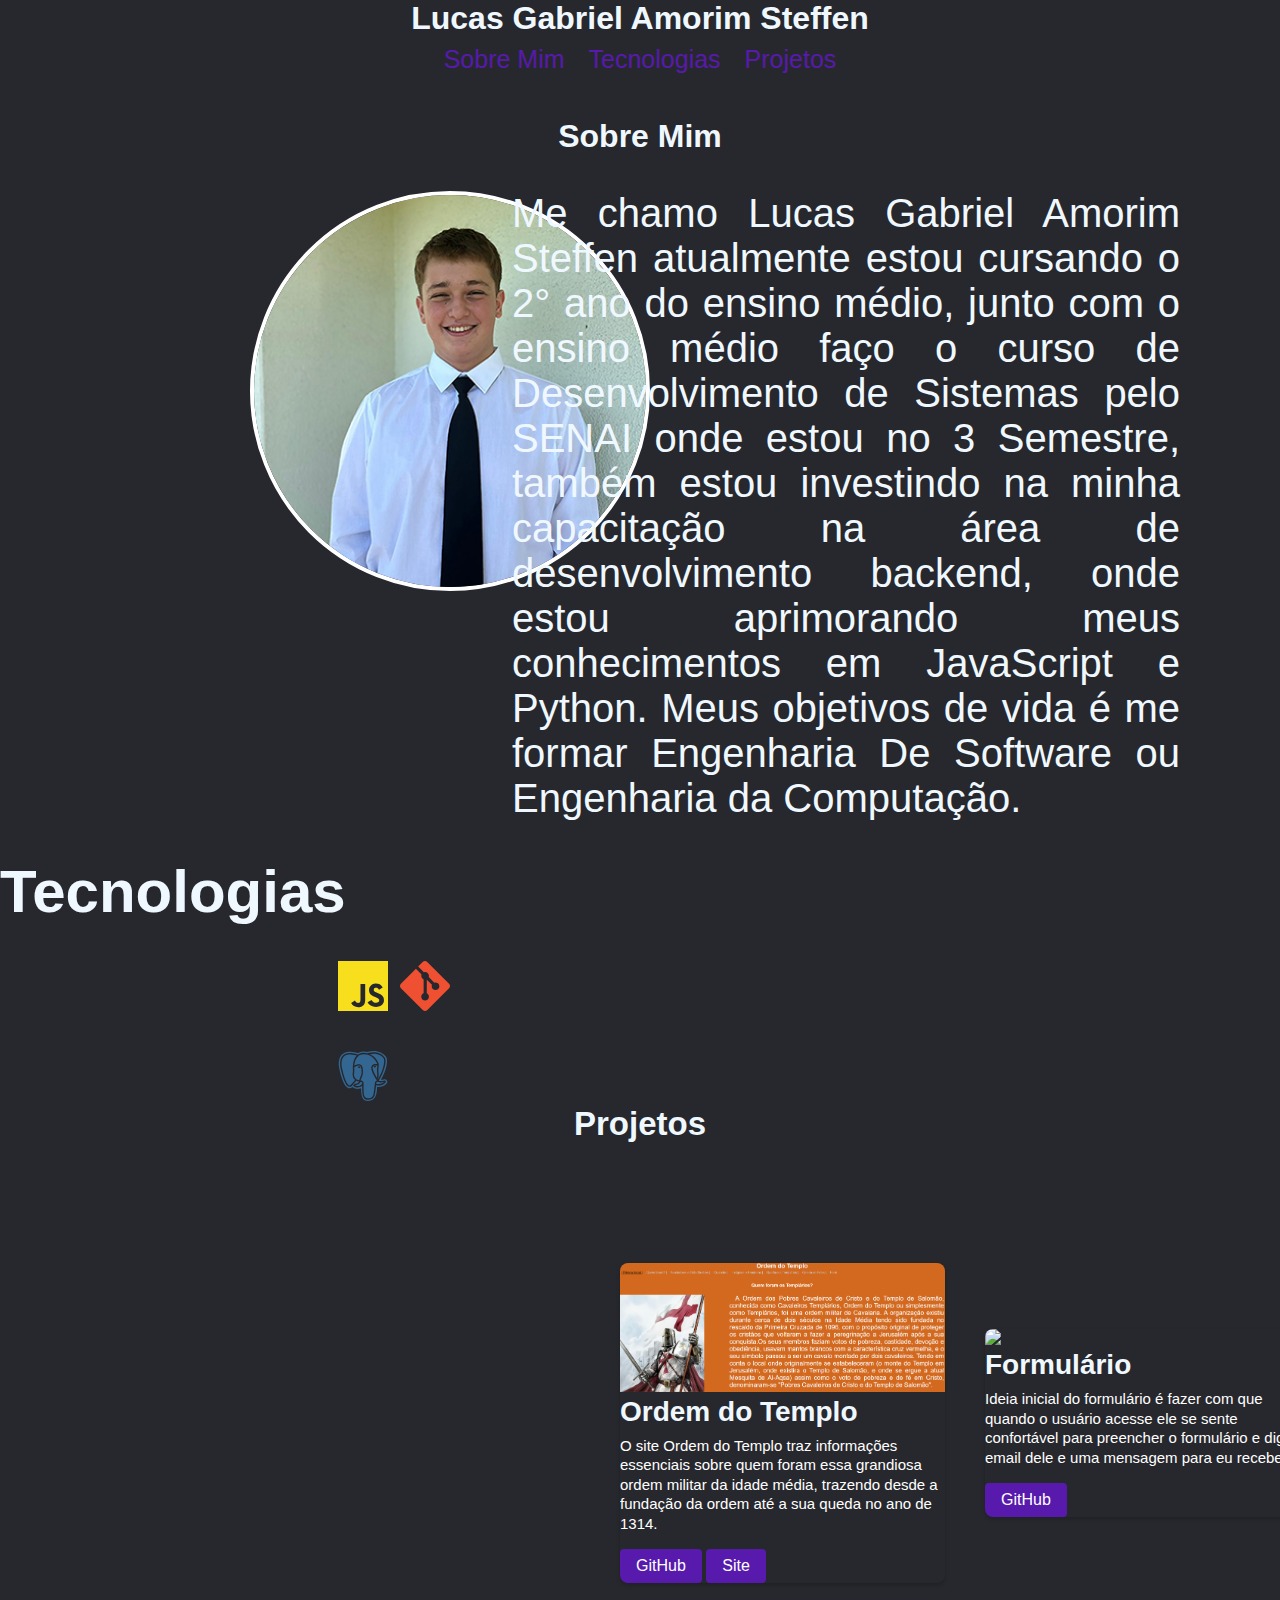
==== Index.html @ 4415d1f2 "small att" ====
<!DOCTYPE html>
<html lang="en">
  <head>
    <meta charset="UTF-8" />
    <meta name="viewport" content="width=device-width, initial-scale=1.0" />
    <title>Portfolio de Lucas</title>
    <link rel="stylesheet" href="style.css" />
  </head>
  <body>
    <div class="header">
      <div>
        <h1>Lucas Gabriel Amorim Steffen</h1>
      </div>
      <nav class="top-menu">
        <ul>
          <li><a href="#Sobre-Mim">Sobre Mim</a></li>
          <li><a href="#Tecnologias">Tecnologias</a></li>
          <li><a href="#Projetos">Projetos</a></li>
        </ul>
      </nav>
    </div>

    <article>
      <h1 id="Sobre-Mim">Sobre Mim</h1>
      <div class="bloco">
        <div class="coluna-esquerda">
          <div class="foto-perfil">
            <img src="_imagens/Cintura-cima.jpg" alt="foto-perfil" />
          </div>
        </div>
        <div class="coluna-direita">
          <p class="aboutme">
            Me chamo Lucas Gabriel Amorim Steffen atualmente estou cursando o 2°
            ano do ensino médio, junto com o ensino médio faço o curso de
            Desenvolvimento de Sistemas pelo SENAI onde estou no 3 Semestre,
            também estou investindo na minha capacitação na área de
            desenvolvimento backend, onde estou aprimorando meus conhecimentos em
            JavaScript e Python. Meus objetivos de vida é me formar
            Engenharia De Software ou Engenharia da Computação.
          </p>
        </div>
      </div>
    </article>

    <section>
      <article>
        <div class="technology">
          <h1 id="Tecnologias">Tecnologias</h1>
        </div>
        <div class="tecgr">
          <svg
            class="tech"
            role="img"
            viewBox="0 0 24 24"
            xmlns="http://www.w3.org/2000/svg"
          >
            <title>JavaScript icon</title>
            <path
              d="M0 0h24v24H0V0zm22.034 18.276c-.175-1.095-.888-2.015-3.003-2.873-.736-.345-1.554-.585-1.797-1.14-.091-.33-.105-.51-.046-.705.15-.646.915-.84 1.515-.66.39.12.75.42.976.9 1.034-.676 1.034-.676 1.755-1.125-.27-.42-.404-.601-.586-.78-.63-.705-1.469-1.065-2.834-1.034l-.705.089c-.676.165-1.32.525-1.71 1.005-1.14 1.291-.811 3.541.569 4.471 1.365 1.02 3.361 1.244 3.616 2.205.24 1.17-.87 1.545-1.966 1.41-.811-.18-1.26-.586-1.755-1.336l-1.83 1.051c.21.48.45.689.81 1.109 1.74 1.756 6.09 1.666 6.871-1.004.029-.09.24-.705.074-1.65l.046.067zm-8.983-7.245h-2.248c0 1.938-.009 3.864-.009 5.805 0 1.232.063 2.363-.138 2.711-.33.689-1.18.601-1.566.48-.396-.196-.597-.466-.83-.855-.063-.105-.11-.196-.127-.196l-1.825 1.125c.305.63.75 1.172 1.324 1.517.855.51 2.004.675 3.207.405.783-.226 1.458-.691 1.811-1.411.51-.93.402-2.07.397-3.346.012-2.054 0-4.109 0-6.179l.004-.056z"
              fill="#F7DF1E"
            />
          </svg>
          <svg
            class="tech"
            role="img"
            viewBox="0 0 24 24"
            xmlns="http://www.w3.org/2000/svg"
          >
            <title>Git icon</title>
            <path
              d="M23.546 10.93L13.067.452c-.604-.603-1.582-.603-2.188 0L8.708 2.627l2.76 2.76c.645-.215 1.379-.07 1.889.441.516.515.658 1.258.438 1.9l2.658 2.66c.645-.223 1.387-.078 1.9.435.721.72.721 1.884 0 2.604-.719.719-1.881.719-2.6 0-.539-.541-.674-1.337-.404-1.996L12.86 8.955v6.525c.176.086.342.203.488.348.713.721.713 1.883 0 2.6-.719.721-1.889.721-2.609 0-.719-.719-.719-1.879 0-2.598.182-.18.387-.316.605-.406V8.835c-.217-.091-.424-.222-.6-.401-.545-.545-.676-1.342-.396-2.009L7.636 3.7.45 10.881c-.6.605-.6 1.584 0 2.189l10.48 10.477c.604.604 1.582.604 2.186 0l10.43-10.43c.605-.603.605-1.582 0-2.187"
              fill="#F05032"
            />
          </svg>
        </div>
      </article>
      <article>
        <div class="tecgr">
          <svg class="tech" role="img" xmlns="http://www.w3.org/2000/svg" viewBox="0 0 24 24"><title>PostgreSQL icon</title><path d="M17.086 0a10.134 10.134 0 00-2.755.403l-.063.02a10.922 10.922 0 00-1.71-.165C11.38.238 10.368.524 9.552 1 8.748.721 7.08.24 5.322.336c-1.224.067-2.56.44-3.55 1.484C.785 2.865.262 4.482.372 6.682c.03.607.204 1.597.49 2.88.288 1.281.69 2.782 1.194 4.151.503 1.37 1.054 2.6 1.915 3.436.43.42 1.022.771 1.72.742.49-.02.933-.235 1.315-.552.186.245.385.352.566.451.228.125.45.21.68.266.413.103 1.12.241 1.948.1.282-.047.579-.139.875-.27.01.33.024.653.037.98.04 1.036.067 1.993.378 2.832.05.137.187.843.727 1.466.54.624 1.598 1.013 2.803.755.85-.182 1.93-.51 2.649-1.532.71-1.01 1.03-2.459 1.093-4.809a4.73 4.73 0 01.055-.336l.169.015h.02c.907.041 1.89-.088 2.713-.47.728-.337 1.279-.678 1.68-1.283.1-.15.21-.33.24-.643.03-.312-.15-.8-.446-1.025-.595-.452-.97-.28-1.37-.197a6.27 6.27 0 01-1.202.146c1.156-1.947 1.985-4.015 2.458-5.845.28-1.08.437-2.076.45-2.947.013-.87-.058-1.642-.58-2.309C21.318.6 19.025.024 17.25.004c-.055 0-.11-.002-.165 0zm-.047.64c1.678-.016 3.822.455 5.36 2.422.347.442.45 1.088.438 1.884-.013.795-.16 1.747-.43 2.79-.521 2.02-1.507 4.375-2.896 6.488a.756.756 0 00.158.086c.29.12.95.223 2.27-.048.332-.07.575-.117.827.075a.52.52 0 01.183.425.704.704 0 01-.13.336c-.255.383-.758.746-1.403 1.045-.571.266-1.39.405-2.116.413-.364.004-.7-.024-.985-.113l-.018-.007c-.11 1.06-.363 3.153-.528 4.108-.132.77-.363 1.382-.804 1.84-.44.458-1.063.734-1.901.914-1.038.223-1.795-.017-2.283-.428-.487-.41-.71-.954-.844-1.287-.092-.23-.14-.528-.186-.926-.046-.398-.08-.885-.103-1.434a51.426 51.426 0 01-.03-2.523 3.061 3.061 0 01-1.552.76c-.69.117-1.304.002-1.671-.09a2.276 2.276 0 01-.52-.2c-.17-.092-.332-.195-.44-.398a.56.56 0 01-.057-.38.61.61 0 01.218-.332c.198-.16.46-.25.855-.333.719-.148.97-.249 1.123-.37.13-.104.277-.314.537-.622a1.16 1.16 0 01-.003-.04 2.96 2.96 0 01-1.33-.359c-.15.158-.916.968-1.85 2.092-.393.47-.827.74-1.285.76-.458.02-.872-.212-1.224-.553-.703-.683-1.264-1.858-1.753-3.186-.488-1.328-.885-2.807-1.167-4.067-.283-1.26-.45-2.276-.474-2.766-.105-2.082.382-3.485 1.217-4.37.836-.885 1.982-1.22 3.099-1.284 2.005-.115 3.909.584 4.294.734.742-.504 1.698-.818 2.892-.798a7.39 7.39 0 011.68.218l.02-.009a6.854 6.854 0 01.74-.214 9.626 9.626 0 012.07-.25zm.152.67h-.146a8.74 8.74 0 00-1.704.192c1.246.552 2.187 1.402 2.85 2.25a8.44 8.44 0 011.132 1.92c.11.264.184.487.226.66.02.087.035.16.04.236a.44.44 0 01-.012.144c0 .003-.005.01-.006.013.03.876-.187 1.47-.213 2.306-.02.606.135 1.318.173 2.095.036.73-.052 1.532-.526 2.32.04.047.076.095.114.143 1.254-1.975 2.158-4.16 2.64-6.023.258-1.003.395-1.912.407-2.632.01-.72-.124-1.242-.295-1.46-1.342-1.716-3.158-2.153-4.68-2.165zm-4.79.256c-1.182.003-2.03.36-2.673.895-.663.553-1.108 1.31-1.4 2.085-.347.92-.466 1.81-.513 2.414l.013-.008c.357-.2.826-.4 1.328-.516.502-.115 1.043-.15 1.533.04s.895.636 1.042 1.314c.704 3.257-.22 4.468-.56 5.382a9.61 9.61 0 00-.33 1.013c.043-.01.086-.022.129-.026.24-.02.428.06.54.108.342.142.577.44.704.78.033.09.057.185.07.284a.336.336 0 01.02.127 55.14 55.14 0 00.014 3.738c.023.538.057 1.012.1 1.386.043.373.104.657.143.753.128.32.315.74.653 1.024.338.284.823.474 1.709.284.768-.165 1.242-.394 1.559-.723.316-.329.505-.787.626-1.488.18-1.05.545-4.095.589-4.668-.02-.432.044-.764.182-1.017.142-.26.362-.419.552-.505.095-.043.184-.072.257-.093a5.956 5.956 0 00-.243-.325 4.456 4.456 0 01-.666-1.099 8.296 8.296 0 00-.257-.483c-.133-.24-.301-.54-.477-.877-.352-.675-.735-1.493-.934-2.29-.198-.796-.227-1.62.28-2.2.45-.517 1.24-.73 2.427-.61-.035-.106-.056-.193-.115-.333a7.817 7.817 0 00-1.041-1.764c-1.005-1.285-2.632-2.559-5.146-2.6H12.4zm-6.642.052c-.127 0-.254.004-.38.011-1.01.058-1.965.351-2.648 1.075-.684.724-1.134 1.911-1.036 3.876.019.372.18 1.414.459 2.652.277 1.238.67 2.695 1.142 3.982.473 1.287 1.046 2.407 1.59 2.937.274.265.512.372.728.363.217-.01.478-.135.797-.518a43.244 43.244 0 011.81-2.048 3.497 3.497 0 01-1.167-3.15c.103-.739.117-1.43.105-1.976-.012-.532-.05-.886-.05-1.107a.336.336 0 010-.019v-.005l-.001-.006A9.893 9.893 0 017.7 4.307c.28-.744.697-1.5 1.322-2.112-.614-.202-1.704-.51-2.884-.568a7.603 7.603 0 00-.38-.01zM18.157 6.9c-.68.01-1.06.184-1.26.413-.283.325-.31.895-.134 1.597.175.703.537 1.49.877 2.142.17.327.335.621.468.86.134.24.232.41.292.555.055.134.116.252.178.362.263-.555.31-1.1.283-1.668-.035-.703-.198-1.422-.174-2.15.027-.85.195-1.405.21-2.063a5.793 5.793 0 00-.74-.048zm-8.234.115a2.82 2.82 0 00-.616.074 4.665 4.665 0 00-1.153.45 2.417 2.417 0 00-.35.227l-.021.02c.006.146.035.5.047 1.021.012.57-.002 1.297-.112 2.084-.24 1.71 1.002 3.126 2.46 3.128.085-.35.225-.707.365-1.082.406-1.094 1.205-1.892.532-5.006-.11-.51-.328-.716-.628-.832a1.474 1.474 0 00-.524-.084zm7.917.204h.05a.878.878 0 01.18.022c.054.012.1.03.138.055a.164.164 0 01.075.11l-.001.008a.24.24 0 01-.035.135.668.668 0 01-.11.15.677.677 0 01-.386.212.59.59 0 01-.41-.103.608.608 0 01-.13-.118.26.26 0 01-.063-.127.17.17 0 01.042-.128.384.384 0 01.117-.09c.096-.054.226-.094.373-.116.055-.008.109-.012.16-.013zm-7.82.168c.053 0 .109.005.166.013.153.021.289.062.393.122a.446.446 0 01.133.106.223.223 0 01.054.17.302.302 0 01-.075.154.649.649 0 01-.143.13.64.64 0 01-.448.113.728.728 0 01-.42-.228.71.71 0 01-.118-.164.28.28 0 01-.041-.177c.015-.108.104-.164.19-.195a.866.866 0 01.308-.04zm9.06 7.343l-.003.001c-.147.053-.268.075-.37.12a.452.452 0 00-.24.214c-.062.115-.116.32-.1.666a.51.51 0 00.148.07c.17.052.458.086.778.081.638-.007 1.423-.156 1.84-.35a3.95 3.95 0 00.943-.615h-.001c-1.393.288-2.18.211-2.663.012a1.315 1.315 0 01-.332-.2zm-8.031.094h-.021c-.053.005-.13.023-.28.188-.347.39-.47.635-.756.864-.287.228-.66.35-1.405.503a1.918 1.918 0 00-.461.144c.029.024.026.03.07.053.109.06.249.113.362.142.32.08.846.173 1.395.08.549-.094 1.12-.357 1.607-1.04.084-.118.093-.292.024-.479-.07-.187-.223-.348-.331-.393a.653.653 0 00-.204-.06z" fill="#336791"/></svg>
          </svg>
        </div>
      </article>
    </section>

    <h1 class="project2">Projetos</h1>
    <section class="project">
      <div class="card-container">
        <div class="card">
          <img src="_imagens/SiteTempl01.png" />
          <div class="card-content">
            <h3>Ordem do Templo</h3>
            <p>
              O site Ordem do Templo traz informações essenciais sobre quem
              foram essa grandiosa ordem militar da idade média, trazendo desde
              a fundação da ordem até a sua queda no ano de 1314.
            </p>
            <a
              href="https://github.com/LucasGabrielAmorimSteffen/Ordem-do-templo"
              class="btn"
              >GitHub</a
            >
            <a href="https://taupe-sunburst-cafcd7.netlify.app/" class="btn"
              >Site</a
            >
          </div>
        </div>
      </div>

      <div class="card-container">
        <div class="card">
          <img src="_imagens/Form.png" />
          <div class="card-content">
            <h3>Formulário</h3>
            <p>
              Ideia inicial do formulário é fazer com que quando o usuário
              acesse ele se sente confortável para preencher o formulário e
              digitar email dele e uma mensagem para eu receber.
            </p>
            <a
              href="https://github.com/LucasGabrielAmorimSteffen/Formul-rio"
              class="btn"
              >GitHub</a
            >
          </div>
        </div>
      </div>
    </section>
  </body>
</html>
---- style.css ----
* {
    margin: 0;
    padding: 0;
    box-sizing: border-box;
}

body {
    background-color: #27282d;
    color: aliceblue;
    font-family: Arial;
}

h1 {
    text-align: center;
}

h2{
    text-align: center;
}

/*Menu*/

.header {
    position: sticky;
    top: 0;
    background-color: #27282d;
}

.top-menu ul {
    display: flex;
    gap: 8px;
    justify-content: center;
    align-items: center;
}

.top-menu ul > li {
    list-style-type: none;
    margin: 8px;
}

.top-menu ul>li a {
    text-decoration: none;
    counter-reset: #ccc;
    font-size: 25px;
    color: #571aad;
}

/*Imagens*/ 

.foto-perfil {
    width: 400px; 
    height: 400px;
    border-radius: 50%; 
    overflow: hidden;  
    border: 4px solid #fff; 
    display: flex;
    justify-content: center;
    align-items: center;
    margin-left: 250px;
  }
  
  .foto-perfil img {
    width: 100%; 
    height: auto; 
    display: block;
}

/*Posts (páginas)*/

article{
    margin-top: 36px;
}

.bloco{
    display: flex;
    justify-content: space-between;
    gap: 12px;
    margin-top: 36px;
    margin-bottom: 36px;
}

.coluna-esquerda{
    width: 30vw;
}

.coluna-direita{
    width: 60vw;
}

/*Formatação das tecnologias*/
.tech{
    width: 50px;
    max-width: auto;
    margin-left: 8px;
}

.tecgr{
    margin-left: 330px;
    margin-top: 35px;
}


/*Formatação de parágrafos*/

p.aboutme{
    margin-right: 100px;
    font-size: 40px;
    text-align: justify;
}

.technology{
    font-size: 30px;
    margin-top: 0;
    margin-bottom: 0;
    margin-right: 1020px;
}

.title{
    font-size: 25px;
    margin-top: 110px;
}

.subt{
    margin-top: 50px;
    margin-right: 900px;
    margin-left: 550px;
}

.text01 {
    margin-left: 750px;
    margin-right: 500px;
    margin-top: 25px;
}

/*Cards*/

.card-container {
    display: flex;
    justify-content: center;
    flex-wrap: wrap;
    margin-top: 100px;
}

.card{
    width: 325px;
    background-color: #27282d;
    border-radius: 8px;
    overflow: hidden;
    box-shadow: 0px 2px 4px rgba(0,0,0,0.2);
    margin: 20px;
}

.card img{
    width: 100%;
    height: auto;
}

.card-content h3{
    font-size: 28px;
    margin-bottom: 8px;
}

.card-content p{
    color: white;
    font-size: 15px;
    line-height: 1.3;
}

.card-content .btn{
    display: inline-block;
    padding: 8px 16px;
    background-color: #571aad;
    text-decoration: none;
    border-radius: 4px;
    margin-top: 16px;
    color: white;
}

/*Section*/

section.project{
    display: flex;
    align-items: center;
    margin-left: 600px;
}

h1.project2{
    text-align: center;
    font-size: 33px;
}
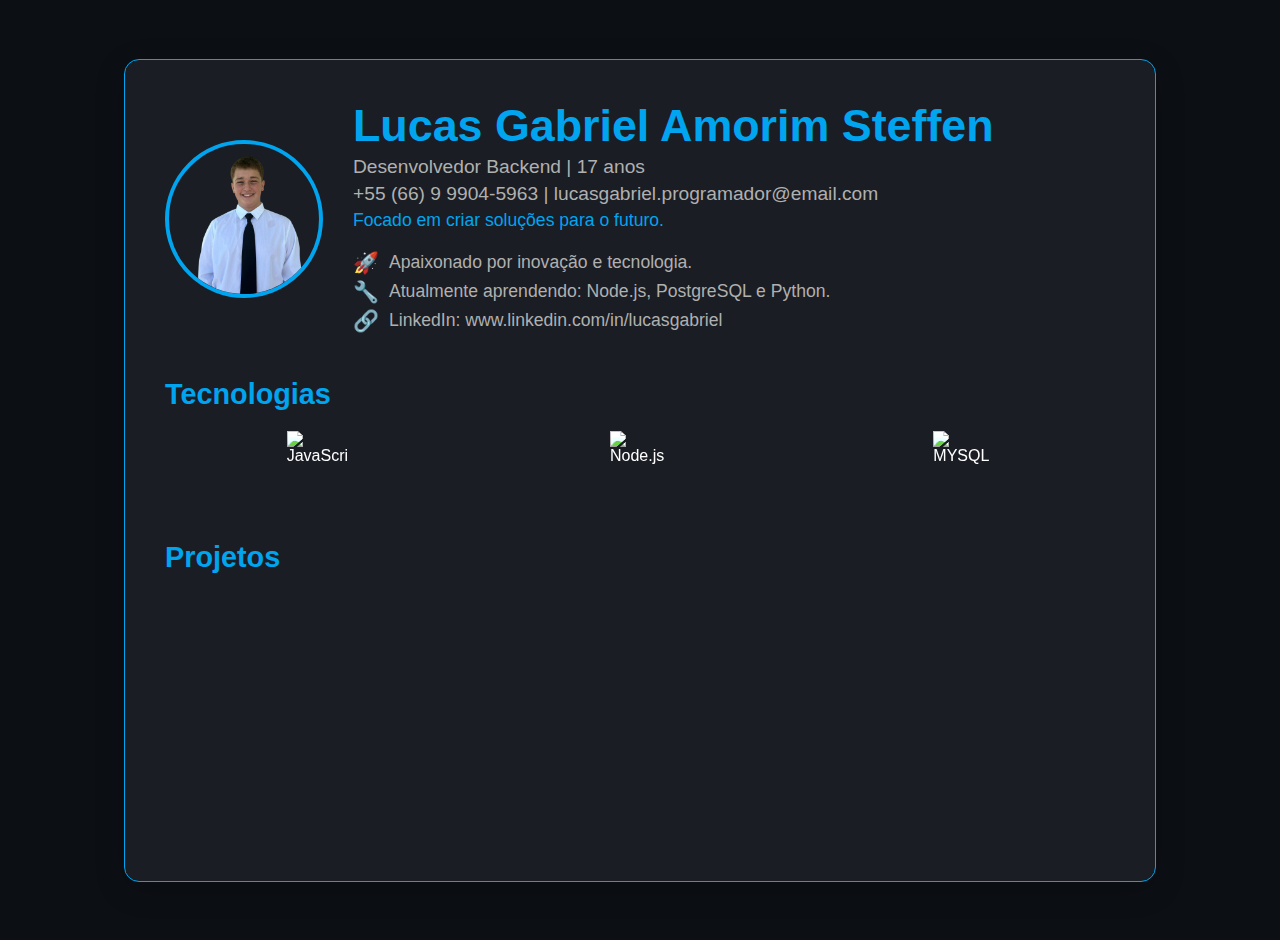
==== commit 5a7b1ff9: "Feature: refeito todo o portfolio" ====
--- a/Index.html
+++ b/Index.html
@@ -1,129 +1,73 @@
 <!DOCTYPE html>
-<html lang="en">
-  <head>
-    <meta charset="UTF-8" />
-    <meta name="viewport" content="width=device-width, initial-scale=1.0" />
-    <title>Portfolio de Lucas</title>
-    <link rel="stylesheet" href="style.css" />
-  </head>
-  <body>
-    <div class="header">
-      <div>
-        <h1>Lucas Gabriel Amorim Steffen</h1>
-      </div>
-      <nav class="top-menu">
-        <ul>
-          <li><a href="#Sobre-Mim">Sobre Mim</a></li>
-          <li><a href="#Tecnologias">Tecnologias</a></li>
-          <li><a href="#Projetos">Projetos</a></li>
-        </ul>
-      </nav>
+<html lang="pt-br">
+<head>
+    <meta charset="UTF-8">
+    <meta name="viewport" content="width=device-width, initial-scale=1.0">
+    <title>Curriculum de Lucas</title>
+    <link rel="stylesheet" href="style.css">
+</head>
+<body>
+    <div class="container">
+        <div class="header">
+            <div class="profile-pic">
+                <img src="Cintura-cima SF.png" alt="Foto de perfil">
+            </div>
+            <div class="info">
+                <h1>Lucas Gabriel Amorim Steffen</h1>
+                <p>Desenvolvedor Backend | 17 anos</p>
+                <p>+55 (66) 9 9904-5963 | lucasgabriel.programador@email.com</p>
+                <p class="future">Focado em criar soluções para o futuro.</p>
+                <div class="bio">
+                    <p><span>🚀</span> Apaixonado por inovação e tecnologia.</p>
+                    <p><span>🔧</span> Atualmente aprendendo: Node.js, PostgreSQL e Python.</p>
+                    <p><span>🔗</span> LinkedIn: www.linkedin.com/in/lucasgabriel</p>
+                </div>
+            </div>
+        </div>
+
+        <div class="skills">
+            <h2>Tecnologias</h2>
+            <div class="tech-grid">
+                <img src="https://cdn.jsdelivr.net/gh/devicons/devicon/icons/javascript/javascript-original.svg" alt="JavaScript">
+                <img src="https://cdn.jsdelivr.net/gh/devicons/devicon/icons/nodejs/nodejs-original.svg" alt="Node.js">
+                <img src="https://cdn.jsdelivr.net/gh/devicons/devicon/icons/mysql/mysql-original.svg" alt="MYSQL">
+                <!--<img src="https://cdn.jsdelivr.net/gh/devicons/devicon/icons/postgresql/postgresql-original.svg" alt="PostgreSQL">
+                <!--<img src="https://cdn.jsdelivr.net/gh/devicons/devicon/icons/python/python-original.svg" alt="Python">-->
+                <!--<img src="https://cdn.jsdelivr.net/gh/devicons/devicon/icons/docker/docker-original.svg" alt="Docker">-->
+            </div>
+        </div>
+
+        <div class="projects">
+            <h2>Projetos</h2>
+            <div class="project-cards">
+                <div class="card">
+                    <img src="https://via.placeholder.com/150" alt="Imagem do Projeto 1">
+                    <div class="card-content">
+                        <p><strong>Projeto 01.</strong></p>
+                        <p>Descrição projeto 01.</p>
+                        <p class="visionary">Informações essenciais.</p>
+                    </div>
+                </div>
+                <div class="card">
+                    <img src="https://via.placeholder.com/150" alt="Imagem do Projeto 2">
+                    <div class="card-content">
+                        <p><strong>Projeto 02.</strong></p>
+                        <p>Descrição projeto 02.</p>
+                        <p class="visionary">Informações essenciais.</p>
+                    </div>
+                </div>
+                <div class="card">
+                    <img src="https://via.placeholder.com/150" alt="Imagem do Projeto 3">
+                    <div class="card-content">
+                        <p><strong>Projeto 03.</strong></p>
+                        <p>Descrição projeto 03.</p>
+                        <p class="visionary">Informações essenciais.</p>
+                    </div>
+                </div>
+            </div>
+        </div>
     </div>
 
-    <article>
-      <h1 id="Sobre-Mim">Sobre Mim</h1>
-      <div class="bloco">
-        <div class="coluna-esquerda">
-          <div class="foto-perfil">
-            <img src="_imagens/Cintura-cima.jpg" alt="foto-perfil" />
-          </div>
-        </div>
-        <div class="coluna-direita">
-          <p class="aboutme">
-            Me chamo Lucas Gabriel Amorim Steffen atualmente estou cursando o 2°
-            ano do ensino médio, junto com o ensino médio faço o curso de
-            Desenvolvimento de Sistemas pelo SENAI onde estou no 3 Semestre,
-            também estou investindo na minha capacitação na área de
-            desenvolvimento backend, onde estou aprimorando meus conhecimentos em
-            JavaScript e Python. Meus objetivos de vida é me formar
-            Engenharia De Software ou Engenharia da Computação.
-          </p>
-        </div>
-      </div>
-    </article>
-
-    <section>
-      <article>
-        <div class="technology">
-          <h1 id="Tecnologias">Tecnologias</h1>
-        </div>
-        <div class="tecgr">
-          <svg
-            class="tech"
-            role="img"
-            viewBox="0 0 24 24"
-            xmlns="http://www.w3.org/2000/svg"
-          >
-            <title>JavaScript icon</title>
-            <path
-              d="M0 0h24v24H0V0zm22.034 18.276c-.175-1.095-.888-2.015-3.003-2.873-.736-.345-1.554-.585-1.797-1.14-.091-.33-.105-.51-.046-.705.15-.646.915-.84 1.515-.66.39.12.75.42.976.9 1.034-.676 1.034-.676 1.755-1.125-.27-.42-.404-.601-.586-.78-.63-.705-1.469-1.065-2.834-1.034l-.705.089c-.676.165-1.32.525-1.71 1.005-1.14 1.291-.811 3.541.569 4.471 1.365 1.02 3.361 1.244 3.616 2.205.24 1.17-.87 1.545-1.966 1.41-.811-.18-1.26-.586-1.755-1.336l-1.83 1.051c.21.48.45.689.81 1.109 1.74 1.756 6.09 1.666 6.871-1.004.029-.09.24-.705.074-1.65l.046.067zm-8.983-7.245h-2.248c0 1.938-.009 3.864-.009 5.805 0 1.232.063 2.363-.138 2.711-.33.689-1.18.601-1.566.48-.396-.196-.597-.466-.83-.855-.063-.105-.11-.196-.127-.196l-1.825 1.125c.305.63.75 1.172 1.324 1.517.855.51 2.004.675 3.207.405.783-.226 1.458-.691 1.811-1.411.51-.93.402-2.07.397-3.346.012-2.054 0-4.109 0-6.179l.004-.056z"
-              fill="#F7DF1E"
-            />
-          </svg>
-          <svg
-            class="tech"
-            role="img"
-            viewBox="0 0 24 24"
-            xmlns="http://www.w3.org/2000/svg"
-          >
-            <title>Git icon</title>
-            <path
-              d="M23.546 10.93L13.067.452c-.604-.603-1.582-.603-2.188 0L8.708 2.627l2.76 2.76c.645-.215 1.379-.07 1.889.441.516.515.658 1.258.438 1.9l2.658 2.66c.645-.223 1.387-.078 1.9.435.721.72.721 1.884 0 2.604-.719.719-1.881.719-2.6 0-.539-.541-.674-1.337-.404-1.996L12.86 8.955v6.525c.176.086.342.203.488.348.713.721.713 1.883 0 2.6-.719.721-1.889.721-2.609 0-.719-.719-.719-1.879 0-2.598.182-.18.387-.316.605-.406V8.835c-.217-.091-.424-.222-.6-.401-.545-.545-.676-1.342-.396-2.009L7.636 3.7.45 10.881c-.6.605-.6 1.584 0 2.189l10.48 10.477c.604.604 1.582.604 2.186 0l10.43-10.43c.605-.603.605-1.582 0-2.187"
-              fill="#F05032"
-            />
-          </svg>
-        </div>
-      </article>
-      <article>
-        <div class="tecgr">
-          <svg class="tech" role="img" xmlns="http://www.w3.org/2000/svg" viewBox="0 0 24 24"><title>PostgreSQL icon</title><path d="M17.086 0a10.134 10.134 0 00-2.755.403l-.063.02a10.922 10.922 0 00-1.71-.165C11.38.238 10.368.524 9.552 1 8.748.721 7.08.24 5.322.336c-1.224.067-2.56.44-3.55 1.484C.785 2.865.262 4.482.372 6.682c.03.607.204 1.597.49 2.88.288 1.281.69 2.782 1.194 4.151.503 1.37 1.054 2.6 1.915 3.436.43.42 1.022.771 1.72.742.49-.02.933-.235 1.315-.552.186.245.385.352.566.451.228.125.45.21.68.266.413.103 1.12.241 1.948.1.282-.047.579-.139.875-.27.01.33.024.653.037.98.04 1.036.067 1.993.378 2.832.05.137.187.843.727 1.466.54.624 1.598 1.013 2.803.755.85-.182 1.93-.51 2.649-1.532.71-1.01 1.03-2.459 1.093-4.809a4.73 4.73 0 01.055-.336l.169.015h.02c.907.041 1.89-.088 2.713-.47.728-.337 1.279-.678 1.68-1.283.1-.15.21-.33.24-.643.03-.312-.15-.8-.446-1.025-.595-.452-.97-.28-1.37-.197a6.27 6.27 0 01-1.202.146c1.156-1.947 1.985-4.015 2.458-5.845.28-1.08.437-2.076.45-2.947.013-.87-.058-1.642-.58-2.309C21.318.6 19.025.024 17.25.004c-.055 0-.11-.002-.165 0zm-.047.64c1.678-.016 3.822.455 5.36 2.422.347.442.45 1.088.438 1.884-.013.795-.16 1.747-.43 2.79-.521 2.02-1.507 4.375-2.896 6.488a.756.756 0 00.158.086c.29.12.95.223 2.27-.048.332-.07.575-.117.827.075a.52.52 0 01.183.425.704.704 0 01-.13.336c-.255.383-.758.746-1.403 1.045-.571.266-1.39.405-2.116.413-.364.004-.7-.024-.985-.113l-.018-.007c-.11 1.06-.363 3.153-.528 4.108-.132.77-.363 1.382-.804 1.84-.44.458-1.063.734-1.901.914-1.038.223-1.795-.017-2.283-.428-.487-.41-.71-.954-.844-1.287-.092-.23-.14-.528-.186-.926-.046-.398-.08-.885-.103-1.434a51.426 51.426 0 01-.03-2.523 3.061 3.061 0 01-1.552.76c-.69.117-1.304.002-1.671-.09a2.276 2.276 0 01-.52-.2c-.17-.092-.332-.195-.44-.398a.56.56 0 01-.057-.38.61.61 0 01.218-.332c.198-.16.46-.25.855-.333.719-.148.97-.249 1.123-.37.13-.104.277-.314.537-.622a1.16 1.16 0 01-.003-.04 2.96 2.96 0 01-1.33-.359c-.15.158-.916.968-1.85 2.092-.393.47-.827.74-1.285.76-.458.02-.872-.212-1.224-.553-.703-.683-1.264-1.858-1.753-3.186-.488-1.328-.885-2.807-1.167-4.067-.283-1.26-.45-2.276-.474-2.766-.105-2.082.382-3.485 1.217-4.37.836-.885 1.982-1.22 3.099-1.284 2.005-.115 3.909.584 4.294.734.742-.504 1.698-.818 2.892-.798a7.39 7.39 0 011.68.218l.02-.009a6.854 6.854 0 01.74-.214 9.626 9.626 0 012.07-.25zm.152.67h-.146a8.74 8.74 0 00-1.704.192c1.246.552 2.187 1.402 2.85 2.25a8.44 8.44 0 011.132 1.92c.11.264.184.487.226.66.02.087.035.16.04.236a.44.44 0 01-.012.144c0 .003-.005.01-.006.013.03.876-.187 1.47-.213 2.306-.02.606.135 1.318.173 2.095.036.73-.052 1.532-.526 2.32.04.047.076.095.114.143 1.254-1.975 2.158-4.16 2.64-6.023.258-1.003.395-1.912.407-2.632.01-.72-.124-1.242-.295-1.46-1.342-1.716-3.158-2.153-4.68-2.165zm-4.79.256c-1.182.003-2.03.36-2.673.895-.663.553-1.108 1.31-1.4 2.085-.347.92-.466 1.81-.513 2.414l.013-.008c.357-.2.826-.4 1.328-.516.502-.115 1.043-.15 1.533.04s.895.636 1.042 1.314c.704 3.257-.22 4.468-.56 5.382a9.61 9.61 0 00-.33 1.013c.043-.01.086-.022.129-.026.24-.02.428.06.54.108.342.142.577.44.704.78.033.09.057.185.07.284a.336.336 0 01.02.127 55.14 55.14 0 00.014 3.738c.023.538.057 1.012.1 1.386.043.373.104.657.143.753.128.32.315.74.653 1.024.338.284.823.474 1.709.284.768-.165 1.242-.394 1.559-.723.316-.329.505-.787.626-1.488.18-1.05.545-4.095.589-4.668-.02-.432.044-.764.182-1.017.142-.26.362-.419.552-.505.095-.043.184-.072.257-.093a5.956 5.956 0 00-.243-.325 4.456 4.456 0 01-.666-1.099 8.296 8.296 0 00-.257-.483c-.133-.24-.301-.54-.477-.877-.352-.675-.735-1.493-.934-2.29-.198-.796-.227-1.62.28-2.2.45-.517 1.24-.73 2.427-.61-.035-.106-.056-.193-.115-.333a7.817 7.817 0 00-1.041-1.764c-1.005-1.285-2.632-2.559-5.146-2.6H12.4zm-6.642.052c-.127 0-.254.004-.38.011-1.01.058-1.965.351-2.648 1.075-.684.724-1.134 1.911-1.036 3.876.019.372.18 1.414.459 2.652.277 1.238.67 2.695 1.142 3.982.473 1.287 1.046 2.407 1.59 2.937.274.265.512.372.728.363.217-.01.478-.135.797-.518a43.244 43.244 0 011.81-2.048 3.497 3.497 0 01-1.167-3.15c.103-.739.117-1.43.105-1.976-.012-.532-.05-.886-.05-1.107a.336.336 0 010-.019v-.005l-.001-.006A9.893 9.893 0 017.7 4.307c.28-.744.697-1.5 1.322-2.112-.614-.202-1.704-.51-2.884-.568a7.603 7.603 0 00-.38-.01zM18.157 6.9c-.68.01-1.06.184-1.26.413-.283.325-.31.895-.134 1.597.175.703.537 1.49.877 2.142.17.327.335.621.468.86.134.24.232.41.292.555.055.134.116.252.178.362.263-.555.31-1.1.283-1.668-.035-.703-.198-1.422-.174-2.15.027-.85.195-1.405.21-2.063a5.793 5.793 0 00-.74-.048zm-8.234.115a2.82 2.82 0 00-.616.074 4.665 4.665 0 00-1.153.45 2.417 2.417 0 00-.35.227l-.021.02c.006.146.035.5.047 1.021.012.57-.002 1.297-.112 2.084-.24 1.71 1.002 3.126 2.46 3.128.085-.35.225-.707.365-1.082.406-1.094 1.205-1.892.532-5.006-.11-.51-.328-.716-.628-.832a1.474 1.474 0 00-.524-.084zm7.917.204h.05a.878.878 0 01.18.022c.054.012.1.03.138.055a.164.164 0 01.075.11l-.001.008a.24.24 0 01-.035.135.668.668 0 01-.11.15.677.677 0 01-.386.212.59.59 0 01-.41-.103.608.608 0 01-.13-.118.26.26 0 01-.063-.127.17.17 0 01.042-.128.384.384 0 01.117-.09c.096-.054.226-.094.373-.116.055-.008.109-.012.16-.013zm-7.82.168c.053 0 .109.005.166.013.153.021.289.062.393.122a.446.446 0 01.133.106.223.223 0 01.054.17.302.302 0 01-.075.154.649.649 0 01-.143.13.64.64 0 01-.448.113.728.728 0 01-.42-.228.71.71 0 01-.118-.164.28.28 0 01-.041-.177c.015-.108.104-.164.19-.195a.866.866 0 01.308-.04zm9.06 7.343l-.003.001c-.147.053-.268.075-.37.12a.452.452 0 00-.24.214c-.062.115-.116.32-.1.666a.51.51 0 00.148.07c.17.052.458.086.778.081.638-.007 1.423-.156 1.84-.35a3.95 3.95 0 00.943-.615h-.001c-1.393.288-2.18.211-2.663.012a1.315 1.315 0 01-.332-.2zm-8.031.094h-.021c-.053.005-.13.023-.28.188-.347.39-.47.635-.756.864-.287.228-.66.35-1.405.503a1.918 1.918 0 00-.461.144c.029.024.026.03.07.053.109.06.249.113.362.142.32.08.846.173 1.395.08.549-.094 1.12-.357 1.607-1.04.084-.118.093-.292.024-.479-.07-.187-.223-.348-.331-.393a.653.653 0 00-.204-.06z" fill="#336791"/></svg>
-          </svg>
-        </div>
-      </article>
-    </section>
-
-    <h1 class="project2">Projetos</h1>
-    <section class="project">
-      <div class="card-container">
-        <div class="card">
-          <img src="_imagens/SiteTempl01.png" />
-          <div class="card-content">
-            <h3>Ordem do Templo</h3>
-            <p>
-              O site Ordem do Templo traz informações essenciais sobre quem
-              foram essa grandiosa ordem militar da idade média, trazendo desde
-              a fundação da ordem até a sua queda no ano de 1314.
-            </p>
-            <a
-              href="https://github.com/LucasGabrielAmorimSteffen/Ordem-do-templo"
-              class="btn"
-              >GitHub</a
-            >
-            <a href="https://taupe-sunburst-cafcd7.netlify.app/" class="btn"
-              >Site</a
-            >
-          </div>
-        </div>
-      </div>
-
-      <div class="card-container">
-        <div class="card">
-          <img src="_imagens/Form.png" />
-          <div class="card-content">
-            <h3>Formulário</h3>
-            <p>
-              Ideia inicial do formulário é fazer com que quando o usuário
-              acesse ele se sente confortável para preencher o formulário e
-              digitar email dele e uma mensagem para eu receber.
-            </p>
-            <a
-              href="https://github.com/LucasGabrielAmorimSteffen/Formul-rio"
-              class="btn"
-              >GitHub</a
-            >
-          </div>
-        </div>
-      </div>
-    </section>
-  </body>
-</html>
+    <script src="scripts.js"></script>
+</body>
+</html>--- a/style.css
+++ b/style.css
@@ -1,190 +1,164 @@
-* {
-    margin: 0;
-    padding: 0;
-    box-sizing: border-box;
-}
+        /* Estilos gerais */
+        body {
+            font-family: 'Segoe UI', Tahoma, Geneva, Verdana, sans-serif;
+            background-color: #0c0f14;
+            color: #f4f4f9;
+            margin: 0;
+            padding: 20px;
+            display: flex;
+            justify-content: center;
+            align-items: center;
+            min-height: 100vh;
+        }
 
-body {
-    background-color: #27282d;
-    color: aliceblue;
-    font-family: Arial;
-}
+        /* Container principal */
+        .container {
+            background-color: #1a1d23;
+            width: 950px;
+            padding: 40px;
+            border-radius: 15px;
+            box-shadow: 0 8px 30px rgba(0, 0, 0, 0.2);
+            border: 1px solid #00a4ef;
+            color: #e0e0e0;
+        }
 
-h1 {
-    text-align: center;
-}
+        /* Cabeçalho com imagem de perfil e informações */
+        .header {
+            display: flex;
+            align-items: center;
+            gap: 30px;
+            margin-bottom: 40px;
+        }
 
-h2{
-    text-align: center;
-}
+        /* Imagem de perfil */
+        .profile-pic {
+            width: 150px;
+            height: 150px;
+            border-radius: 50%;
+            overflow: hidden;
+            border: 4px solid #00a4ef;
+        }
 
-/*Menu*/
+        .profile-pic img {
+            width: 100%;
+            height: 100%;
+            object-fit: cover;
+        }
 
-.header {
-    position: sticky;
-    top: 0;
-    background-color: #27282d;
-}
+        /* Informações do perfil */
+        .info {
+            flex: 1;
+        }
 
-.top-menu ul {
-    display: flex;
-    gap: 8px;
-    justify-content: center;
-    align-items: center;
-}
+        .info h1 {
+            font-size: 2.8rem;
+            color: #00a4ef;
+            margin: 0;
+        }
 
-.top-menu ul > li {
-    list-style-type: none;
-    margin: 8px;
-}
+        .info p {
+            font-size: 1.2rem;
+            color: #b0b0b0;
+            margin: 5px 0;
+        }
 
-.top-menu ul>li a {
-    text-decoration: none;
-    counter-reset: #ccc;
-    font-size: 25px;
-    color: #571aad;
-}
+        .info .future {
+            font-size: 1.1rem;
+            color: #00a4ef;
+        }
 
-/*Imagens*/ 
+        /* Seção de bio e objetivos */
+        .bio {
+            margin-top: 20px;
+        }
 
-.foto-perfil {
-    width: 400px; 
-    height: 400px;
-    border-radius: 50%; 
-    overflow: hidden;  
-    border: 4px solid #fff; 
-    display: flex;
-    justify-content: center;
-    align-items: center;
-    margin-left: 250px;
-  }
-  
-  .foto-perfil img {
-    width: 100%; 
-    height: auto; 
-    display: block;
-}
+        .bio p {
+            display: flex;
+            align-items: center;
+            gap: 10px;
+            font-size: 1.1rem;
+        }
 
-/*Posts (páginas)*/
+        .bio p span {
+            font-size: 1.3rem;
+            color: #00a4ef;
+        }
 
-article{
-    margin-top: 36px;
-}
+        /* Seção de habilidades e inovação */
+        .skills {
+            margin-top: 40px;
+        }
 
-.bloco{
-    display: flex;
-    justify-content: space-between;
-    gap: 12px;
-    margin-top: 36px;
-    margin-bottom: 36px;
-}
+        .skills h2 {
+            font-size: 1.8rem;
+            color: #00a4ef;
+            margin-bottom: 20px;
+        }
 
-.coluna-esquerda{
-    width: 30vw;
-}
+        .tech-grid {
+            display: grid;
+            grid-template-columns: repeat(3, 1fr);
+            gap: 20px;
+            justify-items: center;
+        }
 
-.coluna-direita{
-    width: 60vw;
-}
+        .tech-grid img {
+            width: 60px;
+            height: 60px;
+            object-fit: contain;
+            filter:  brightness(1.2);
+        }
 
-/*Formatação das tecnologias*/
-.tech{
-    width: 50px;
-    max-width: auto;
-    margin-left: 8px;
-}
+        /* Projetos visionários */
+        .projects {
+            margin-top: 50px;
+        }
 
-.tecgr{
-    margin-left: 330px;
-    margin-top: 35px;
-}
+        .projects h2 {
+            font-size: 1.8rem;
+            color: #00a4ef;
+            margin-bottom: 20px;
+        }
 
+        .project-cards {
+            display: grid;
+            grid-template-columns: repeat(3, 1fr);
+            gap: 20px;
+        }
 
-/*Formatação de parágrafos*/
+        .card {
+            border-radius: 10px;
+            background-color: #292d35;
+            border: 1px solid #00a4ef;
+            box-shadow: 0 4px 15px rgba(0, 0, 0, 0.3);
+            transition: all 0.3s ease;
+            opacity: 0;
+            transform: translateY(50px);
+            display: flex;
+            flex-direction: column;
+        }
 
-p.aboutme{
-    margin-right: 100px;
-    font-size: 40px;
-    text-align: justify;
-}
+        .card.visible {
+            opacity: 1;
+            transform: translateY(0);
+        }
 
-.technology{
-    font-size: 30px;
-    margin-top: 0;
-    margin-bottom: 0;
-    margin-right: 1020px;
-}
+        .card img {
+            width: 100%;
+            height: 150px;
+            object-fit: cover;
+            border-bottom: 1px solid #00a4ef;
+        }
 
-.title{
-    font-size: 25px;
-    margin-top: 110px;
-}
+        .card-content {
+            padding: 20px;
+            color: #e0e0e0;
+        }
 
-.subt{
-    margin-top: 50px;
-    margin-right: 900px;
-    margin-left: 550px;
-}
+        .card-content p {
+            margin: 0;
+        }
 
-.text01 {
-    margin-left: 750px;
-    margin-right: 500px;
-    margin-top: 25px;
-}
-
-/*Cards*/
-
-.card-container {
-    display: flex;
-    justify-content: center;
-    flex-wrap: wrap;
-    margin-top: 100px;
-}
-
-.card{
-    width: 325px;
-    background-color: #27282d;
-    border-radius: 8px;
-    overflow: hidden;
-    box-shadow: 0px 2px 4px rgba(0,0,0,0.2);
-    margin: 20px;
-}
-
-.card img{
-    width: 100%;
-    height: auto;
-}
-
-.card-content h3{
-    font-size: 28px;
-    margin-bottom: 8px;
-}
-
-.card-content p{
-    color: white;
-    font-size: 15px;
-    line-height: 1.3;
-}
-
-.card-content .btn{
-    display: inline-block;
-    padding: 8px 16px;
-    background-color: #571aad;
-    text-decoration: none;
-    border-radius: 4px;
-    margin-top: 16px;
-    color: white;
-}
-
-/*Section*/
-
-section.project{
-    display: flex;
-    align-items: center;
-    margin-left: 600px;
-}
-
-h1.project2{
-    text-align: center;
-    font-size: 33px;
-}+        .card-content .visionary {
+            color: #00a4ef;
+        }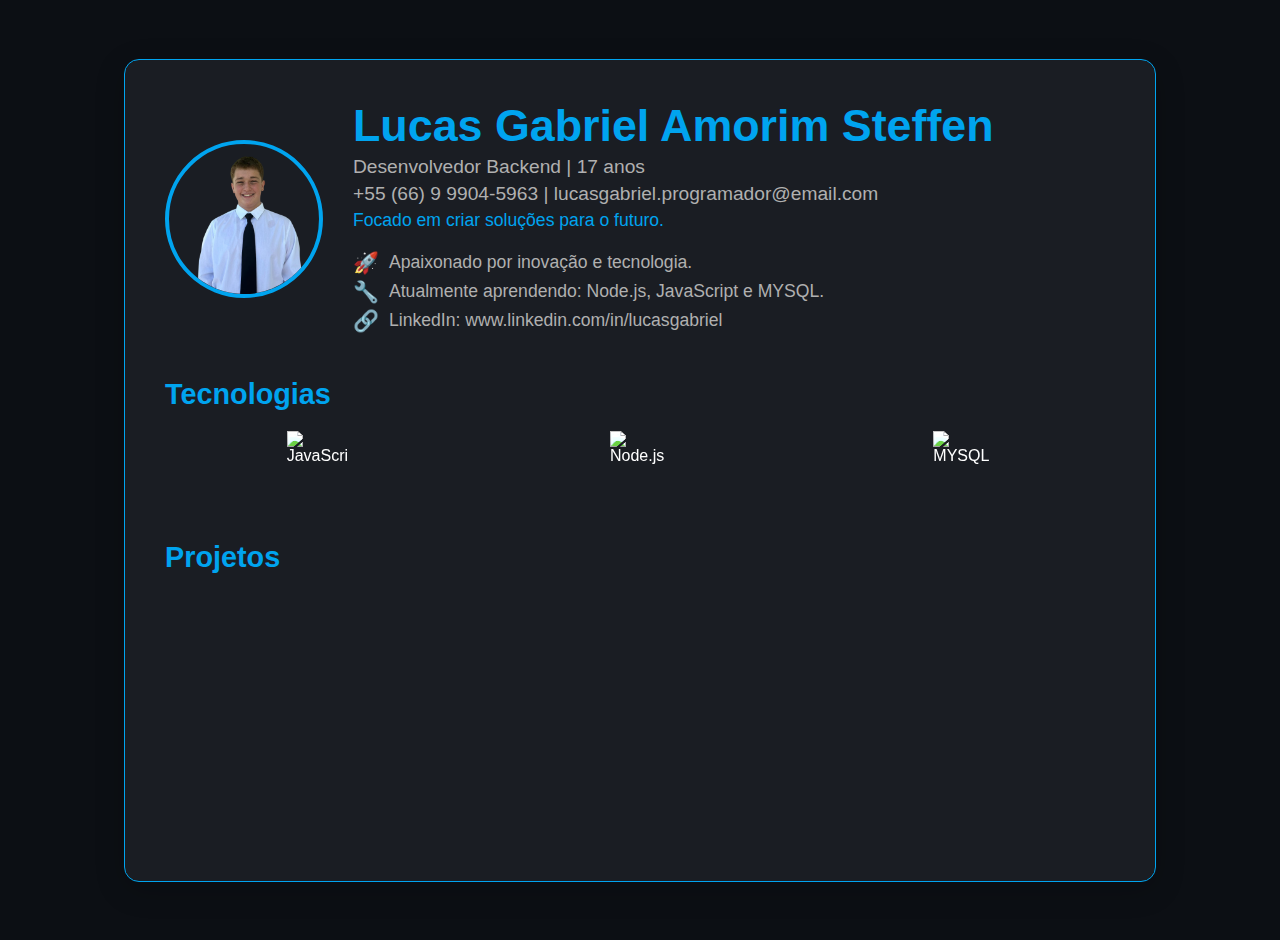
==== commit d4d9c1ed: "feature" ====
--- a/Index.html
+++ b/Index.html
@@ -19,7 +19,7 @@
                 <p class="future">Focado em criar soluções para o futuro.</p>
                 <div class="bio">
                     <p><span>🚀</span> Apaixonado por inovação e tecnologia.</p>
-                    <p><span>🔧</span> Atualmente aprendendo: Node.js, PostgreSQL e Python.</p>
+                    <p><span>🔧</span> Atualmente aprendendo: Node.js, JavaScript e MYSQL.</p>
                     <p><span>🔗</span> LinkedIn: www.linkedin.com/in/lucasgabriel</p>
                 </div>
             </div>
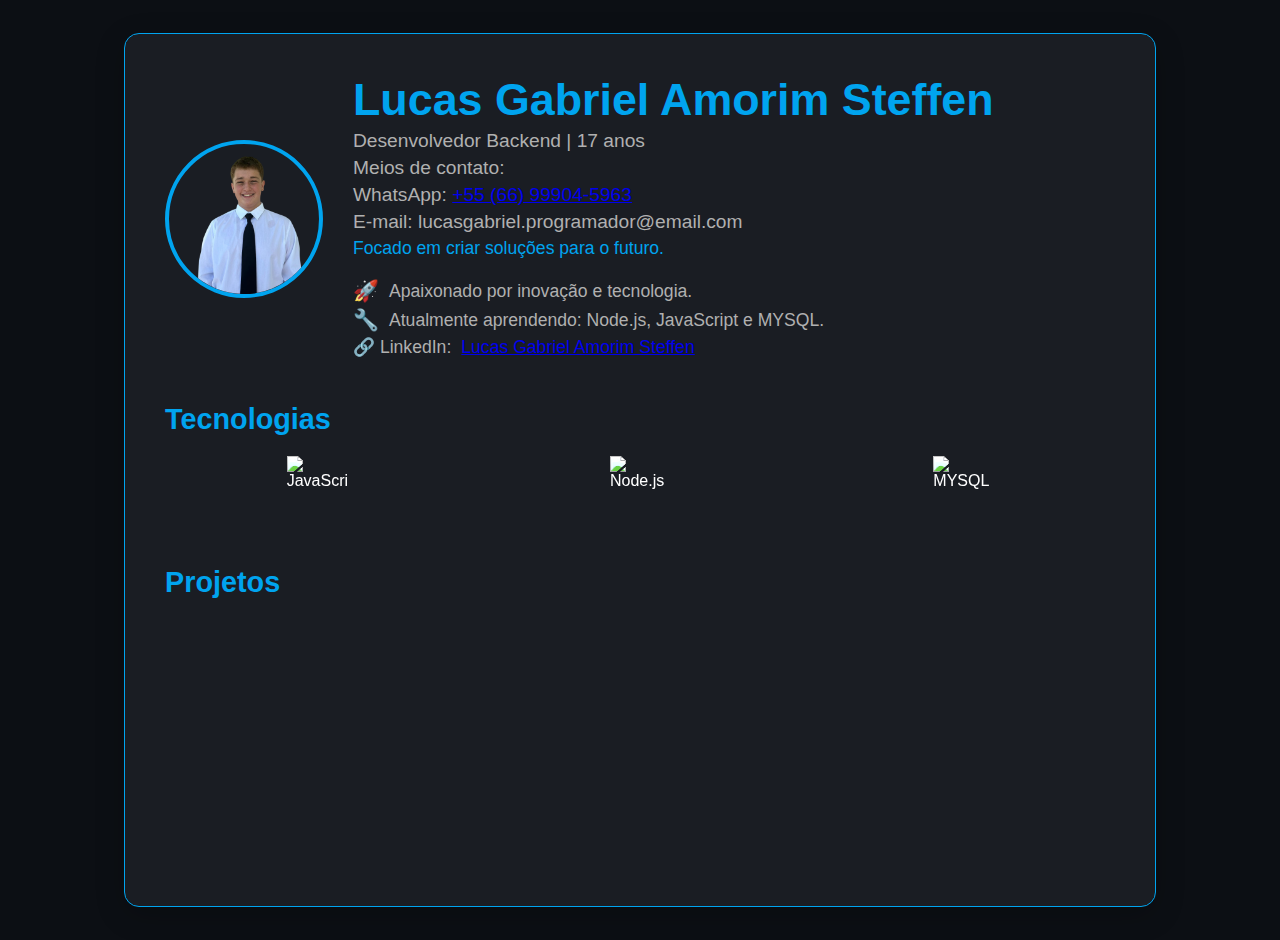
==== commit a0e0ad0e: "Add: E-mail and WhatsApp" ====
--- a/Index.html
+++ b/Index.html
@@ -15,12 +15,16 @@
             <div class="info">
                 <h1>Lucas Gabriel Amorim Steffen</h1>
                 <p>Desenvolvedor Backend | 17 anos</p>
-                <p>+55 (66) 9 9904-5963 | lucasgabriel.programador@email.com</p>
+                <p>Meios de contato:</p>
+                <p>WhatsApp: <a href="https://wa.me/5566999045963" target="_blank">+55 (66) 99904-5963</a></p>
+                <p>E-mail: lucasgabriel.programador@email.com</a></p>
+
                 <p class="future">Focado em criar soluções para o futuro.</p>
                 <div class="bio">
                     <p><span>🚀</span> Apaixonado por inovação e tecnologia.</p>
                     <p><span>🔧</span> Atualmente aprendendo: Node.js, JavaScript e MYSQL.</p>
-                    <p><span>🔗</span> LinkedIn: www.linkedin.com/in/lucasgabriel</p>
+                    <p>🔗 LinkedIn: <a href="https://www.linkedin.com/in/lucasteffen/" target="_blank">Lucas Gabriel Amorim Steffen</a></p>
+                    
                 </div>
             </div>
         </div>
--- a/style.css
+++ b/style.css
@@ -161,4 +161,9 @@
 
         .card-content .visionary {
             color: #00a4ef;
+        }
+
+        .card:hover {
+            box-shadow: 0 0 40px rgba(0, 255, 255, 0.7);
+            transform: scale(1.05);
         }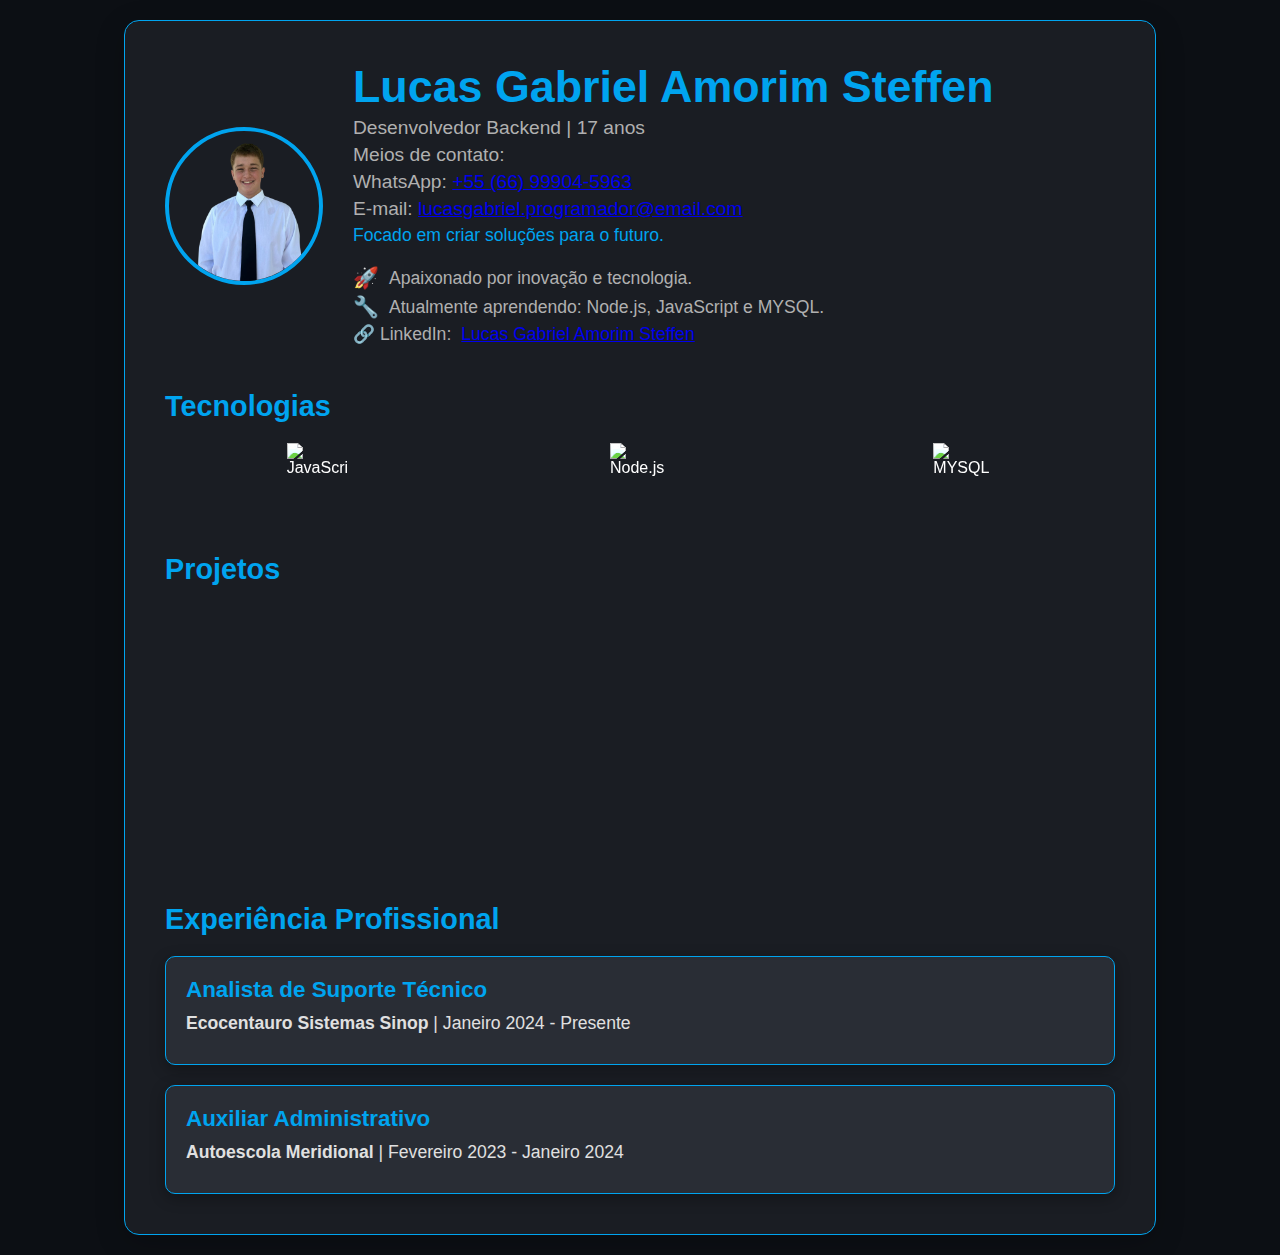
==== commit a00f97ec: "Add: Seção de Experiência Profissional" ====
--- a/Index.html
+++ b/Index.html
@@ -17,7 +17,7 @@
                 <p>Desenvolvedor Backend | 17 anos</p>
                 <p>Meios de contato:</p>
                 <p>WhatsApp: <a href="https://wa.me/5566999045963" target="_blank">+55 (66) 99904-5963</a></p>
-                <p>E-mail: lucasgabriel.programador@email.com</a></p>
+                <p>E-mail: <a href="mailto:lucasgabriel.programador@email.com">lucasgabriel.programador@email.com</a></p>
 
                 <p class="future">Focado em criar soluções para o futuro.</p>
                 <div class="bio">
@@ -70,8 +70,25 @@
                 </div>
             </div>
         </div>
+
+        <div class="experience">
+            <h2>Experiência Profissional</h2>
+            <div class="experience-list">
+                <div class="experience-item">
+                    <h3 class="experience-title">Analista de Suporte Técnico</h3>
+                    <p class="experience-date"><strong>Ecocentauro Sistemas Sinop</strong> | Janeiro 2024 - Presente</p>
+                    <p class="experience-description">Descrição das responsabilidades e conquistas durante o estágio.</p>
+                </div>
+                <div class="experience-item">
+                    <h3 class="experience-title">Auxiliar Administrativo</h3>
+                    <p class="experience-date"><strong>Autoescola Meridional</strong> | Fevereiro 2023 - Janeiro 2024</p>
+                    <p class="experience-description">Descrição dos projetos e habilidades adquiridas como freelancer.</p>
+                </div>
+            </div>
+        </div>
     </div>
 
     <script src="scripts.js"></script>
+    <script src="experience.js"></script>
 </body>
-</html>+</html>
--- a/style.css
+++ b/style.css
@@ -166,4 +166,56 @@
         .card:hover {
             box-shadow: 0 0 40px rgba(0, 255, 255, 0.7);
             transform: scale(1.05);
-        }+        }
+
+        /*Experiências profissionais*/
+        
+        .experience {
+            margin-top: 50px;
+        }
+        
+        .experience h2 {
+            font-size: 1.8rem;
+            color: #00a4ef;
+            margin-bottom: 20px;
+        }
+        
+        .experience-list {
+            display: flex;
+            flex-direction: column;
+            gap: 20px;
+        }
+        
+        .experience-item {
+            border-radius: 10px;
+            background-color: #292d35;
+            border: 1px solid #00a4ef;
+            padding: 20px;
+            box-shadow: 0 4px 15px rgba(0, 0, 0, 0.3);
+            position: relative;
+        }
+        
+        .experience-item h3 {
+            font-size: 1.4rem;
+            color: #00a4ef;
+            margin: 0 0 10px;
+            cursor: pointer;
+        }
+        
+        .experience-item p {
+            font-size: 1.1rem;
+            color: #e0e0e0;
+            margin: 5px 0;
+        }
+        
+        .experience-description {
+            max-height: 0;
+            overflow: hidden;
+            transition: max-height 0.3s ease, padding 0.3s ease;
+            padding: 0;
+        }
+        
+        .experience-description.expanded {
+            max-height: 500px; /*Expansão da section*/
+            padding: 10px 0;
+        }
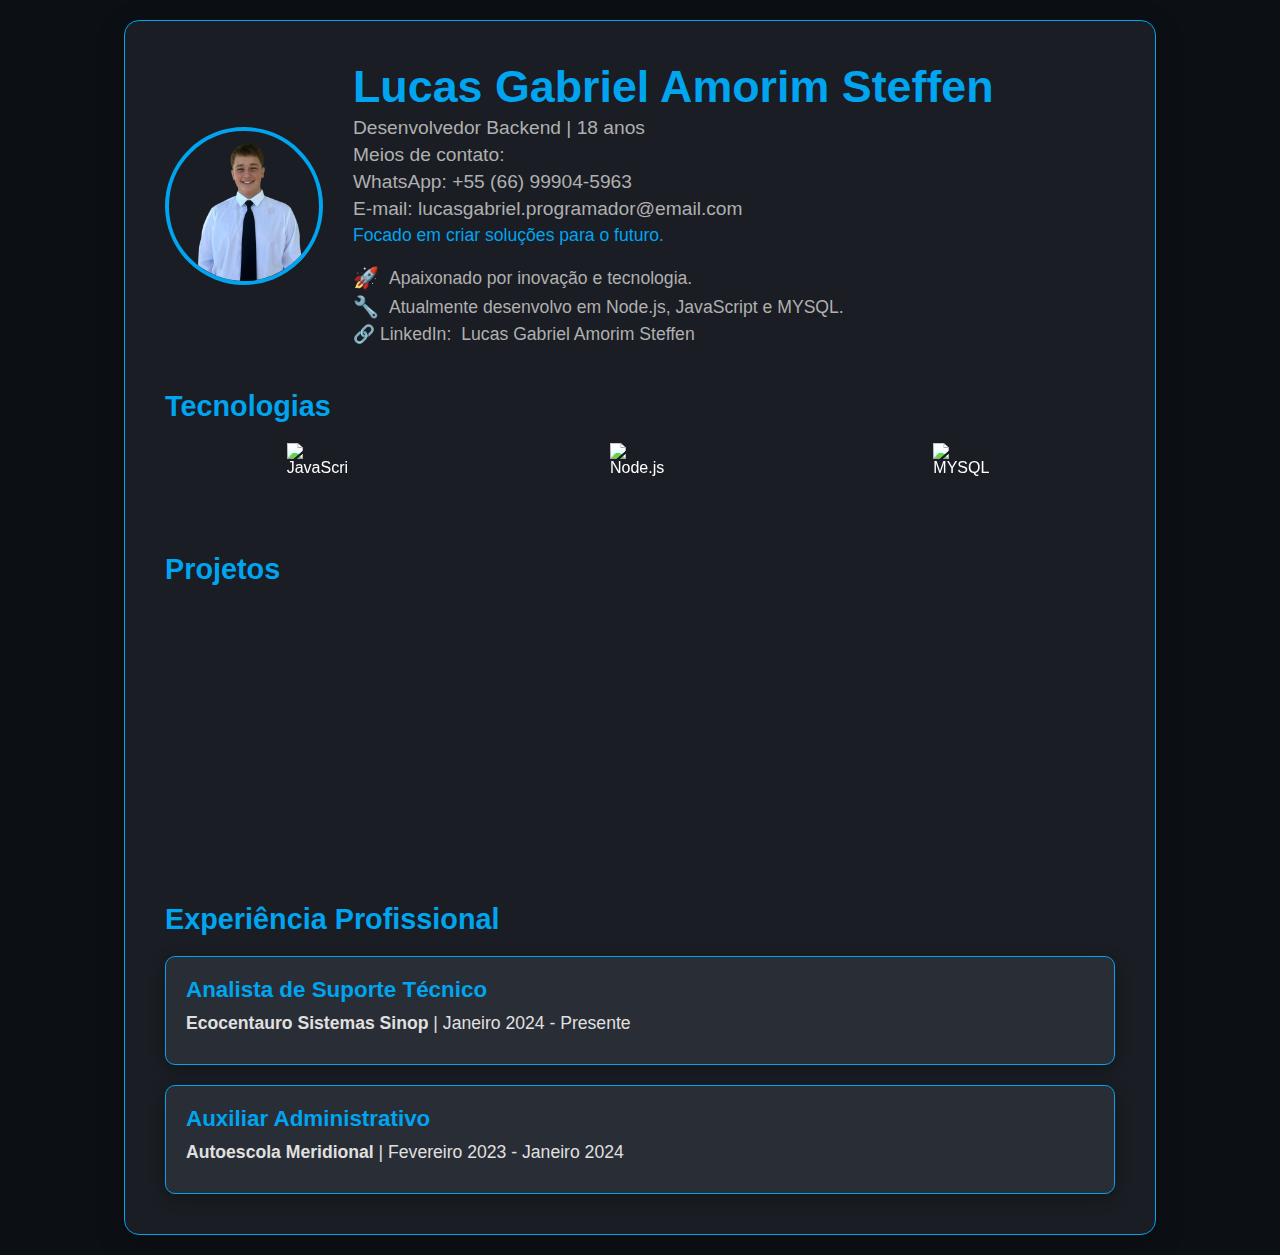
==== commit f6173a21: "Alterações" ====
--- a/Index.html
+++ b/Index.html
@@ -5,6 +5,7 @@
     <meta name="viewport" content="width=device-width, initial-scale=1.0">
     <title>Curriculum de Lucas</title>
     <link rel="stylesheet" href="style.css">
+    <link rel="icon" type="image/x-icon" href="Fav.png">
 </head>
 <body>
     <div class="container">
@@ -14,15 +15,15 @@
             </div>
             <div class="info">
                 <h1>Lucas Gabriel Amorim Steffen</h1>
-                <p>Desenvolvedor Backend | 17 anos</p>
+                <p>Desenvolvedor Backend | 18 anos</p>
                 <p>Meios de contato:</p>
-                <p>WhatsApp: <a href="https://wa.me/5566999045963" target="_blank">+55 (66) 99904-5963</a></p>
-                <p>E-mail: <a href="mailto:lucasgabriel.programador@email.com">lucasgabriel.programador@email.com</a></p>
+                <p>WhatsApp: <a href="https://wa.me/5566999045963" target="_blank" class="Links">+55 (66) 99904-5963</a></p>
+                <p>E-mail: <a href="mailto:lucasgabriel.programador@gmail.com">lucasgabriel.programador@email.com</a></p>
 
                 <p class="future">Focado em criar soluções para o futuro.</p>
                 <div class="bio">
                     <p><span>🚀</span> Apaixonado por inovação e tecnologia.</p>
-                    <p><span>🔧</span> Atualmente aprendendo: Node.js, JavaScript e MYSQL.</p>
+                    <p><span>🔧</span> Atualmente desenvolvo em Node.js, JavaScript e MYSQL.</p>
                     <p>🔗 LinkedIn: <a href="https://www.linkedin.com/in/lucasteffen/" target="_blank">Lucas Gabriel Amorim Steffen</a></p>
                     
                 </div>
@@ -36,7 +37,7 @@
                 <img src="https://cdn.jsdelivr.net/gh/devicons/devicon/icons/nodejs/nodejs-original.svg" alt="Node.js">
                 <img src="https://cdn.jsdelivr.net/gh/devicons/devicon/icons/mysql/mysql-original.svg" alt="MYSQL">
                 <!--<img src="https://cdn.jsdelivr.net/gh/devicons/devicon/icons/postgresql/postgresql-original.svg" alt="PostgreSQL">
-                <!--<img src="https://cdn.jsdelivr.net/gh/devicons/devicon/icons/python/python-original.svg" alt="Python">-->
+                <img src="https://cdn.jsdelivr.net/gh/devicons/devicon/icons/python/python-original.svg" alt="Python">-->
                 <!--<img src="https://cdn.jsdelivr.net/gh/devicons/devicon/icons/docker/docker-original.svg" alt="Docker">-->
             </div>
         </div>
@@ -77,12 +78,27 @@
                 <div class="experience-item">
                     <h3 class="experience-title">Analista de Suporte Técnico</h3>
                     <p class="experience-date"><strong>Ecocentauro Sistemas Sinop</strong> | Janeiro 2024 - Presente</p>
-                    <p class="experience-description">Descrição das responsabilidades e conquistas durante o estágio.</p>
-                </div>
+                    <p class="experience-description" style="font-size: 18px;">
+                         • Consultas a Banco de Dados: Desenvolvo consultas SQL em PostgreSQL e MySQL para extrair informações e apoiar a implementação dos sistemas. <br>
+                         <br>
+                         • Desenvolvimento de Relatórios: Colaboro na criação de relatórios detalhados usando ferramentas como Crystal Reports e FastReports, empregando SQL para formatar e apresentar os dados conforme as necessidades dos nossos clientes. <br>
+                         <br>               
+                         • Atendimento ao Cliente: Presto suporte a clientes de diversos segmentos, como agropecuárias, postos de combustíveis, autopeças, lojas de variedades e distribuidoras de oxigênio, esclarecendo dúvidas e oferecendo assistência sobre o ERP de gestão. <br>
+                         <br>
+                         • Suporte ao ERP gestão empresarial: Atendo clientes do sistema EcoGestão, resolvendo dúvidas e solucionando bugs para garantir a operação eficiente do sistema. <br>
+                    </div>
                 <div class="experience-item">
                     <h3 class="experience-title">Auxiliar Administrativo</h3>
                     <p class="experience-date"><strong>Autoescola Meridional</strong> | Fevereiro 2023 - Janeiro 2024</p>
-                    <p class="experience-description">Descrição dos projetos e habilidades adquiridas como freelancer.</p>
+                    <p class="experience-description" style="font-size: 18px;">
+                        • Agendamento de Aulas Práticas: Organizava e agendava as aulas práticas dos alunos, garantindo que todos os horários fossem eficientes e adequados às necessidades dos alunos e instrutores. <br>
+                        <br>
+                        • Coordenação de Testes Práticos: Monitorava o progresso dos alunos para assegurar que todas as aulas práticas necessárias fossem concluídas antes de agendar o teste prático. <br>
+                        <br>
+                        • Processos de Habilitação: Confeccionava e organizava os processos de habilitação dos alunos, preparando a documentação necessária para envio ao Detran e facilitando a emissão da CNH. <br>
+                        <br>
+                        • Recebimento e Entrega de CNHs: Quando as CNHs chegavam à autoescola, era responsável por separar os documentos e combiná-los com os processos de habilitação, além de informar os clientes sobre a chegada de suas carteiras de motorista. <br>
+                    </p>
                 </div>
             </div>
         </div>
--- a/style.css
+++ b/style.css
@@ -219,3 +219,105 @@
             max-height: 500px; /*Expansão da section*/
             padding: 10px 0;
         }
+
+                  /* Mobile devices (phones, 600px and down) */
+@media only screen and (max-width: 600px) {
+    .container {
+        width: 100%;
+        padding: 20px;
+    }
+
+    .header {
+        flex-direction: column;
+        align-items: center;
+        text-align: center;
+    }
+
+    .profile-pic {
+        width: 120px;
+        height: 120px;
+    }
+
+    .info h1 {
+        font-size: 2rem;
+    }
+
+    .info p {
+        font-size: 1rem;
+    }
+
+    .skills, .projects, .experience {
+        margin-top: 30px;
+    }
+
+    .tech-grid {
+        grid-template-columns: repeat(auto-fill, minmax(80px, 1fr));
+    }
+
+    .project-cards {
+        grid-template-columns: repeat(auto-fill, minmax(200px, 1fr));
+    }
+
+    .card img {
+        height: 120px;
+    }
+
+    .experience-list {
+        flex-direction: column;
+    }
+}
+
+/* Tablets (600px to 768px) */
+@media only screen and (min-width: 601px) and (max-width: 768px) {
+    .container {
+        width: 100%;
+        padding: 30px;
+    }
+
+    .header {
+        flex-direction: column;
+        align-items: center;
+        text-align: center;
+    }
+
+    .profile-pic {
+        width: 140px;
+        height: 140px;
+    }
+
+    .info h1 {
+        font-size: 2.4rem;
+    }
+
+    .info p {
+        font-size: 1.1rem;
+    }
+
+    .tech-grid {
+        grid-template-columns: repeat(auto-fill, minmax(100px, 1fr));
+    }
+
+    .project-cards {
+        grid-template-columns: repeat(auto-fill, minmax(250px, 1fr));
+    }
+}
+
+a:link {
+    color: #b0b0b0;
+    text-decoration: none;
+ }
+ 
+ /* link que foi visitado */
+ a:visited {
+    color: #b0b0b0;
+ }
+ 
+ /* mouse over */
+ a:hover {
+     color: #00a4ef;
+ }
+ 
+ /* link selecionado */
+ a:active {
+     color: #b0b0b0;
+ }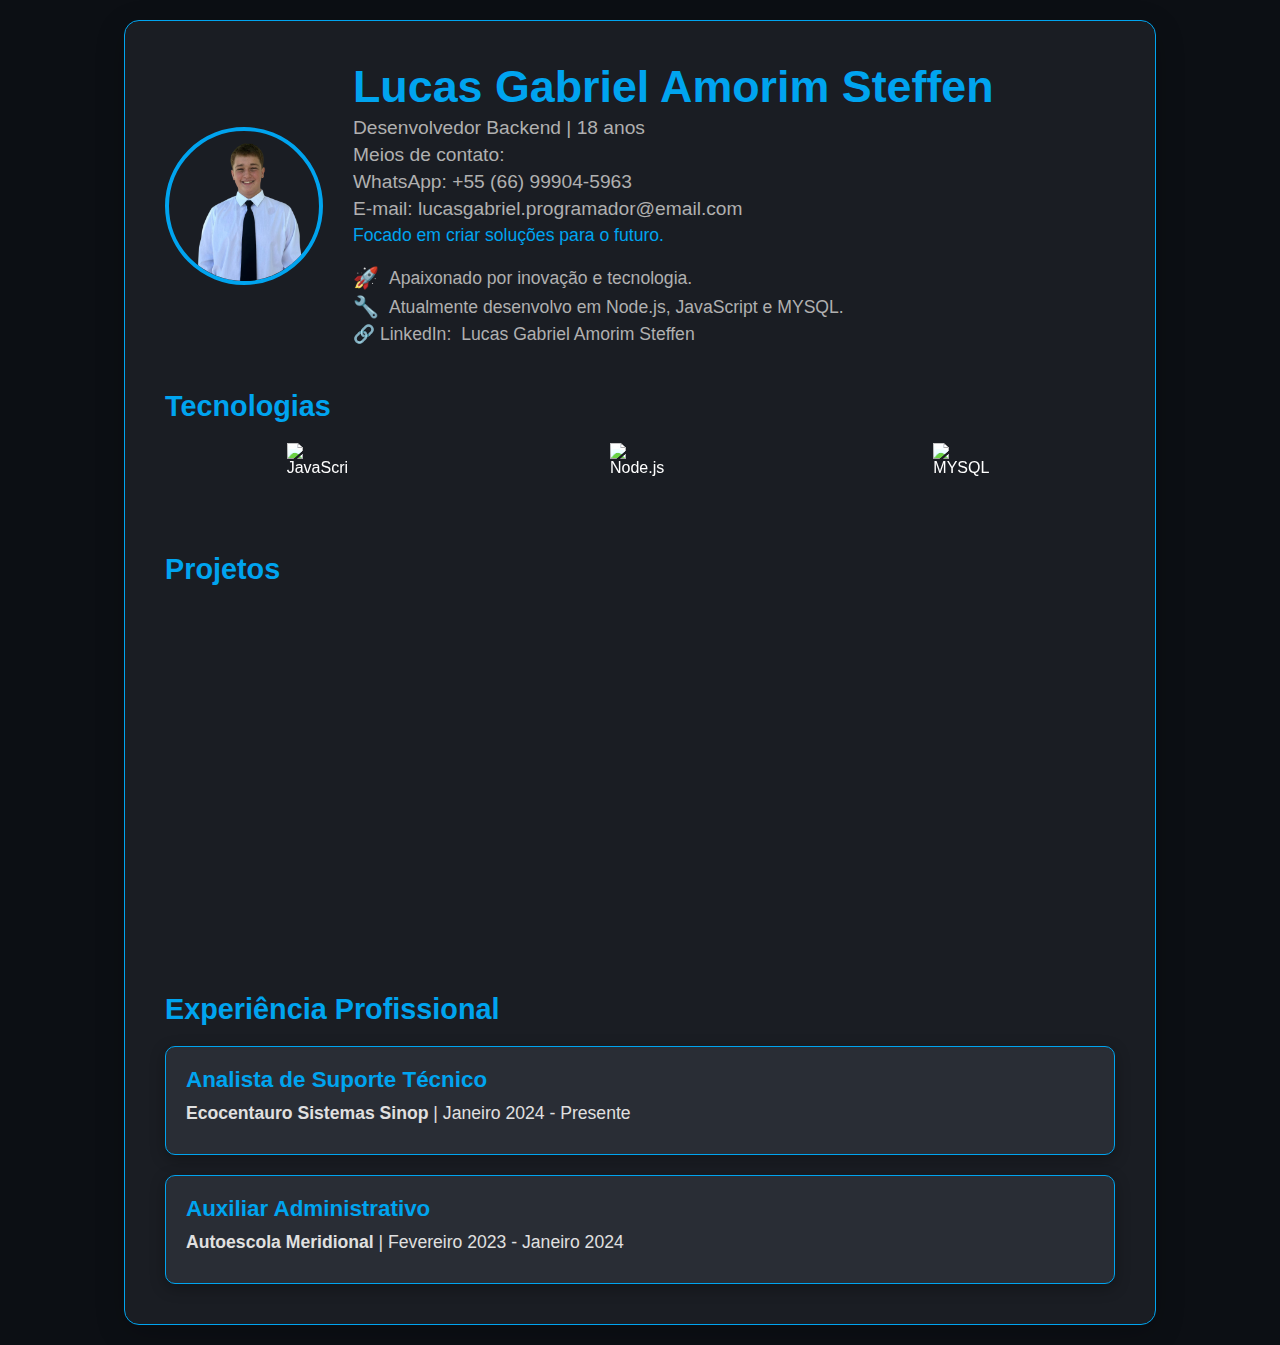
==== commit 86faf958: "project" ====
--- a/Index.html
+++ b/Index.html
@@ -5,13 +5,13 @@
     <meta name="viewport" content="width=device-width, initial-scale=1.0">
     <title>Curriculum de Lucas</title>
     <link rel="stylesheet" href="style.css">
-    <link rel="icon" type="image/x-icon" href="Fav.png">
+    <link rel="icon" type="image/x-icon" href="Imagens/Fav.png">
 </head>
 <body>
     <div class="container">
         <div class="header">
             <div class="profile-pic">
-                <img src="Cintura-cima SF.png" alt="Foto de perfil">
+                <img src="Imagens/Cintura-cima SF.png" alt="Foto de perfil">
             </div>
             <div class="info">
                 <h1>Lucas Gabriel Amorim Steffen</h1>
@@ -46,11 +46,12 @@
             <h2>Projetos</h2>
             <div class="project-cards">
                 <div class="card">
-                    <img src="https://via.placeholder.com/150" alt="Imagem do Projeto 1">
+                    <img src="Imagens/Ordem_Templo.png" alt="Imagem do Projeto 1">
                     <div class="card-content">
-                        <p><strong>Projeto 01.</strong></p>
-                        <p>Descrição projeto 01.</p>
-                        <p class="visionary">Informações essenciais.</p>
+                        <p><strong>Ordem do Templo.</strong></p>
+                        <p>O projeto Ordem do Templo é um projeto sobre a história dos cavaleiros templários durante as cruzadas e idade média, site onde conta
+                            detalhadamente tudo sobre os templários e seus mestres.</p>
+                            <p class="visionary"><a href="https://taupe-sunburst-cafcd7.netlify.app/" target="_blank">Link Site</a></p>
                     </div>
                 </div>
                 <div class="card">
